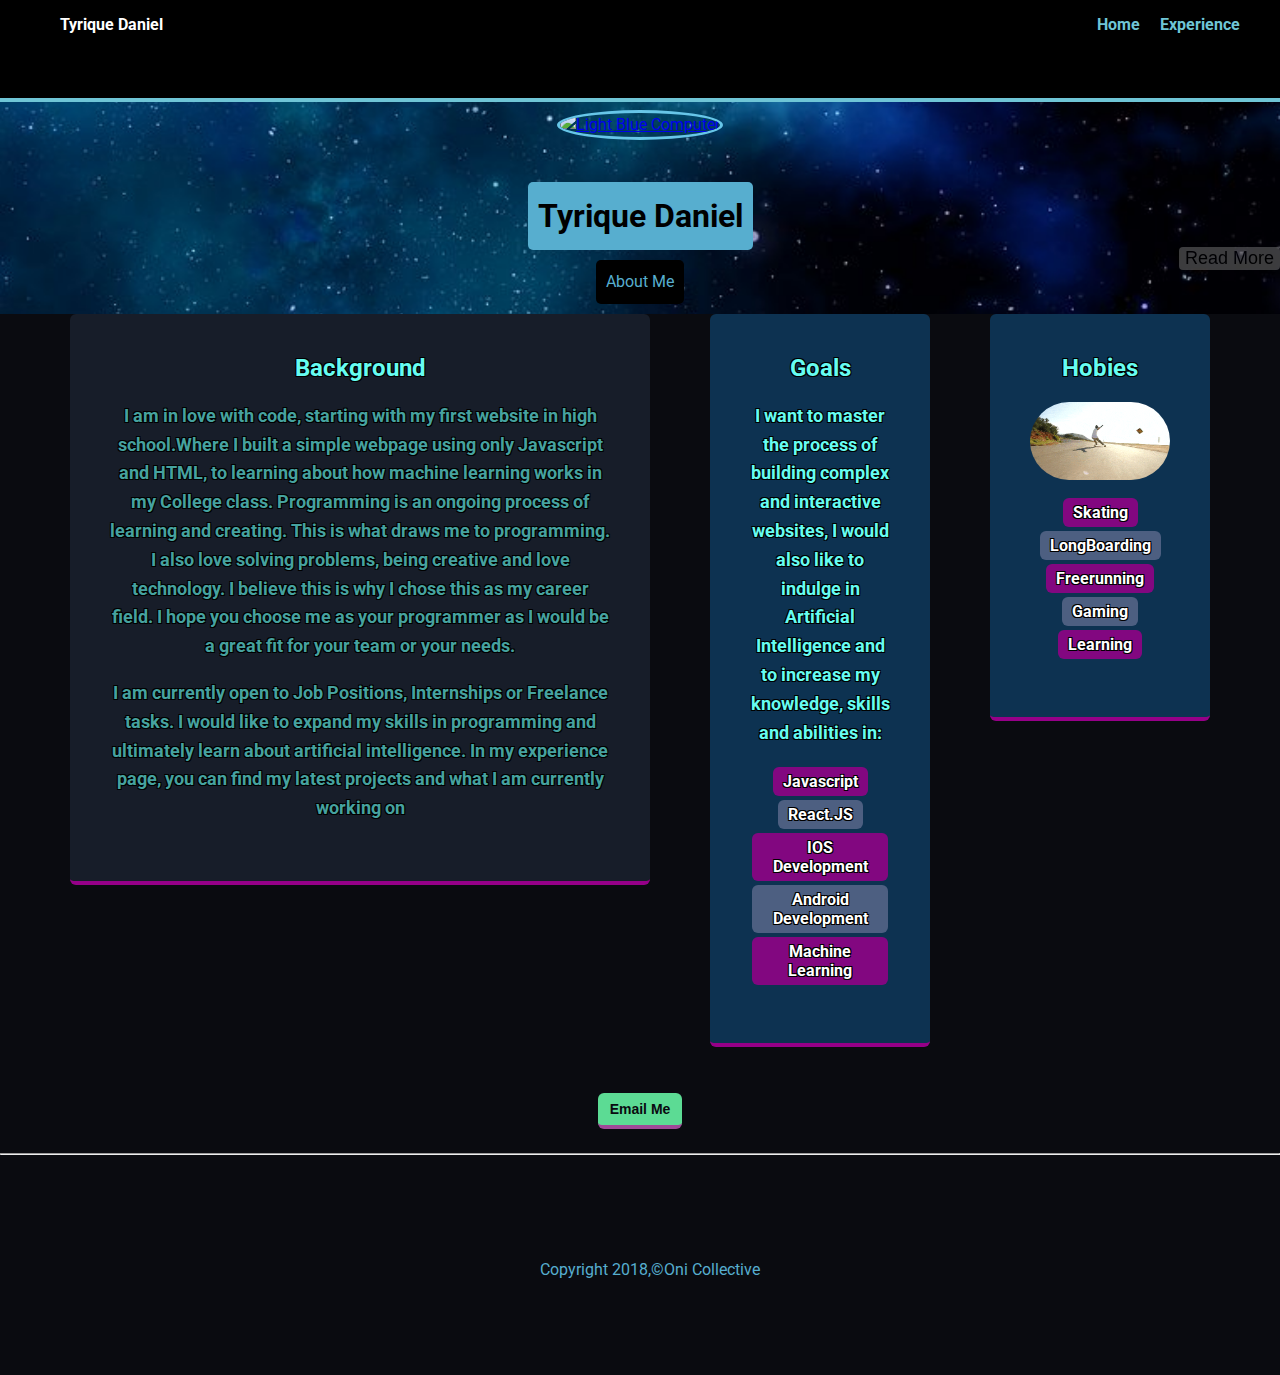
==== index.html @ 858c2ef0 "Optimization" ====
<!DOCTYPE html>
<html lang="en">
<head>
  <meta charset="utf-8">
  <title>Ty Daniel</title>
  <meta name="viewport" content="width=device-width, initial-scale=1.0">
  <meta name="description" content="HTML,CSS,Javascript,HTML5,
    CSS3,react.js,Programming,Programmer,Profile">
  <link rel="stylesheet" href="styles.css">
  <link href="https://fonts.googleapis.com/css?family=Muli%7CRoboto:400,300,500,700,900" rel="stylesheet"></head>
  <body>

    <div class="main-nav">
        <ul class="nav">
          <li class="name">Tyrique Daniel</li>
          <li><a href="./index.html">Home</a></li>
          <li><a href="./experience.html">Experience</a></li>
        </ul>
        <a href="https://codingoni.github.io/portfolioWebsite/" target="_blank" class="mobile" title="Click if you are on mobile"></a>
    </div>
    <button class="contentButton"  onclick="toContent()">Read More</button>

    <header>
        <a href="./experience.html" target="_blank">

          <img src="https://scontent-mia3-1.cdninstagram.com/vp/2bc21702e6c20b8bb7536ed292d59147/5D2D35C6/t51.2885-19/s150x150/53062045_453802738697982_8920045421888274432_n.jpg?_nc_ht=scontent-mia3-1.cdninstagram.com" title="Switch Pages" alt="Light Blue Computer" class="profile-image" >
        </a>
        <h1 class="tag name">Tyrique Daniel</h1>
      <p class="tag location">About Me</p>
    </header>

    <main id='content' class="flex">
      <div class="card">
        <h2>Background</h2>
        <p>I am in love with code, starting with my first website in high school.Where I built a simple webpage using only Javascript and HTML, to learning about how machine learning works in my College class. Programming is an ongoing process of learning and creating. This is what draws me to programming. I also love solving problems, being creative and love technology. I believe this is why I chose this as my career field. I hope you choose me as your programmer as I would be a great fit for your team or your needs. </p>
        <p>I am currently open to Job Positions, Internships or Freelance tasks. I would like to expand my skills in programming and ultimately learn about artificial intelligence. In my experience page, you can find my latest projects and what I am currently working on</p>
      </div>

      <div class="shortCard">
        <h2>Goals</h2>
        <p>I want to master the process of building complex and interactive websites, I would also like to indulge in Artificial Intelligence and to increase my knowledge, skills and abilities in:</p>
        <ul class="skills">
          <li>Javascript</li>
          <li>React.JS</li>
          <li>IOS Development</li>
          <li>Android Development</li>
          <li >Machine Learning</li>
        </ul>
      </div>
      <div class="shortCard">
        <h2>Hobies</h2>
        <img src="./longBoard.gif" alt="Person Longboarding Downhill" class="hobies-image">
        <ul class="skills">
          <li>Skating</li>
          <li>LongBoarding</li>
          <li>Freerunning</li>
          <li>Gaming</li>
          <li>Learning</li>
        </ul>

      </div>

    </main>
    <div>
      <table width="100%" cellspacing="0" cellpadding="0">
  <tr>
      <td>
          <table cellspacing="0" cellpadding="0">
              <tr>
                  <td style="border-radius: 2px;" >
                    <a href="https://mail.google.com/mail/?view=cm&fs=1&to=tyriquedaniel14@gmail.com,tyrique1.daniel@gmail.com&su=Programming-Inquiry&body=BODY" target="_blank" class="email">
                        Email Me
                    </a>
                  </td>
              </tr>
          </table>
      </td>
  </tr>
</table>
    </div>
    <button onclick="topFunction()" id="myBtn" title="Go to top">Top</button>

    <hr >
    <footer>
      <ul>
        <li><a class=" icon">OniIcon</a></li>
        <li><a href="https://www.linkedin.com/in/tyrique-daniel-764586b5/" class="social linkedin" target="_blank">LinkedIn</a></li>
        <li><a href="https://github.com/CodingOni" class="social github" target="_blank">Github</a></li>
      </ul>
      <p class="copyright">Copyright 2018,&copy;Oni Collective</p>
    </footer>
  </body>
  <style>
/* width */
::-webkit-scrollbar {
  width: 10px;
}
/* Track */
::-webkit-scrollbar-track {
  box-shadow: inset 0 0 5px grey;
  border-radius: 10px;
}
/* Handle */
::-webkit-scrollbar-thumb {
  background-image: linear-gradient(to right, rgba(87, 174, 207, 1), rgba(107, 255, 196, 1));
  border-radius: 10px;
}
/* Handle on hover */
::-webkit-scrollbar-thumb:hover {
background-image: linear-gradient(to right, rgba(107, 255, 196, 1),  rgba(87, 174, 207, 1))}
</style>
<script>
// When the user scrolls down 20px from the top of the document, show the button
window.onscroll = function() {scrollFunction()};
function scrollFunction() {
  if (document.body.scrollTop > 250 || document.documentElement.scrollTop > 250) {
    document.getElementById("myBtn").style.display = "block";
  } else {
    document.getElementById("myBtn").style.display = "none";
  }
}
// When the user clicks on the button, scroll to the top of the document
function topFunction() {
  document.body.scrollTop = 0;
  document.documentElement.scrollTop = 0;
}
</script>
<script
  src="https://code.jquery.com/jquery-3.3.1.min.js"
  integrity="sha256-FgpCb/KJQlLNfOu91ta32o/NMZxltwRo8QtmkMRdAu8="
  crossorigin="anonymous">
  </script>
 <script>
function toContent() {
  var elmnt = document.getElementById("content");
  elmnt.scrollIntoView();
}
</script>
  </html>
---- styles.css ----
margin-bottom: -/* Global Layout Set-up */
* {
  box-sizing: border-box;
}

body {
    margin: 0;
    padding: 0;
    text-align: center;
    font-family: 'Roboto', sans-serif;
    color: #57aecf;
    background: #003a65;
}
/* Link Styles */

.nav a {
  text-decoration: none;
  color: #1e7ba8;
}
.nav a:hover {
  color: white;
}

/* Section Styles */

.main-nav {
  width: 100%;
  background: black;
  min-height: 30px;
  padding: 10px;
  position: fixed;
  text-align: center;
}
.nav {
  display: flex;
  justify-content: space-around;
  font-weight: 700;
  list-style-type: none;
  margin: 0 auto;
  padding: 0;
}

.nav .name {
    display: block;
    margin-right: auto;
    color: white;
}
.nav li {
  padding: 5px 10px 10px 10px;
}
.nav a {
  transition: all .5s;
}
.nav a:hover {
  color: white
}


header {
  line-height: 1.5;
}

header .profile-image:hover {
  transform: scale(1.1) rotate(360deg);
  border: 3px solid #960088;
}
.tag {
  background-color: #57aecf;
  color: black;
  padding: 10px;
  border-radius: 5px;
  display: table;
  margin: 10px auto;
}
.location {
  background-color: black;
  color: #57aecf;
}
.card {
  margin: 30px;
  padding: 20px 40px 40px;
  max-width: 500px;
  text-align: center;
  background: #137acca8;
  border-bottom: 4px solid 	#960088;
    border-radius: 6px;
  transition: all .5s;

}

.shortCard {
    margin: 30px;
    padding: 20px 40px 40px;
    max-width: 500px;
    text-align: center;
    background: #137acc59;
    border-bottom: 4px solid 	#960088;
    border-radius: 6px;
    transition: all .5s;
    width: 25%;
    height: 50%;
}
.card:hover {
  border-color: #002746;
}
.shortCard:hover {
  border-color: #002746;
}

ul.skills {
  padding: 0;
  text-align: center;
}

.skills li {
  border-radius: 6px;
  display: inline-block;
  background: #c104ff85;
  color: white;
  padding: 5px 10px;
  margin: 2px;
}

.skills li:nth-child(odd) {
  background: #960088;
}

footer {
  width: 100%;
  min-height: 30px;
  padding: 20px 0 40px 20px;
}

footer .copyright {
  top: -8px;
  font-size: .75em;
}

footer ul {
  list-style-type: none;
  margin: 0;
  padding: 0;
}

footer ul li {
  display: inline-block;
}

a.social {
  display: inline-block;
  text-indent: -9999px;
  margin-left: 5px;
  width: 30px;
  height: 30px;
  background-size: 30px 30px;
  opacity: .4;
  transition: all .5s;
}
a.twitter {
  background-image: url(images/twitter.svg);
}
a.linkedin {
  background-image: url(images/linkedin.svg);
}
a.github {
  background-image: url(images/github.svg);
}
a.social:hover {
  opacity: 1;
}
.clearfix {
  clear: both;
}


  .card,.shortCard{
    max-height: 50%;
  }

  }

  header {
    min-height: 470px;
  }

  .nav {
    max-width: 1200px;
    padding: 0 30px;
  }


  main {
    padding-top: 20px;
  }


    .card p {
      color: #46a29f;
      /* line-height: 1.6em; */
      /* font-size: 15px; */
    }

  footer {
    font-size: 1.3em;
    max-width: 1200px;
    margin: 40px auto;
  }

}

h2 {
	text-shadow:
		-1px -1px 0 #000,
		1px -1px 0 #000,
		-1px 1px 0 #000,
		1px 1px 0 #000;
}

.card a, .shortCard a{
  color: black;
  text-decoration: none;
}

.card a:hover, .shortCard a:hover{
  color: #e8a87c;
  font-style: italic;
}




tr {
    padding: 8px 12px;
    /* border: 1px solid #5cdb94; */
    border-radius: 2px;
    font-family: Helvetica, Arial, sans-serif;
    font-size: 14px;
    /* background-color: #5cdb94; */
    color: #065089;
    text-decoration: none;
    font-weight: bold;
    display: inline-block;
}

@media only screen and (max-width: 600px) {
  .shortCard {
    width: 50%;
    margin-left: 25%
  }

}

.mobile {
    padding: 8px 1.3em;
    background-image: url(https://image.flaticon.com/icons/svg/254/254040.svg);
    font-family: Helvetica, Arial, sans-serif;
    font-size: 14px;
    color: #ffffff;
    display: inline-block;
}
@media only screen and (max-width: 600px) {
 header {
    background:  url('./mobile.jpg') no-repeat top center ;
  }
  .mobile{
display: none;
  }

.nav a {
  text-decoration: none;
  color: #357290;
  margin-bottom: 2em;
  font-size: 20px;
}
.main-nav {
  display: none;
}

.card{
  margin-top: 3.1em;
}
}

.icon {
  background-image:url(https://www.flaticon.com/premium-icon/icons/svg/1618/1618812.svg);
  display: inline-block;
  text-indent: -9999px;
  margin-left: 5px;
  width: 30px;
  height: 30px;
  background-size: 30px 30px;
  transition: all .5s;
}
0px;/* Global Layout Set-up */
* {
  box-sizing: border-box;
}

body {
    margin: 0;
    padding: 0;
    text-align: center;
    font-family: 'Roboto', sans-serif;
    color: #57aecf;
    background: #0a0b10;
}
/* Link Styles */

.nav a {
  text-decoration: none;
  color: #6fc5d6;
}
.nav a:hover {
  color: white;
}

/* Section Styles */

.main-nav {
  width: 100%;
  background: black;
  min-height: 30px;
  padding: 10px;
  position: fixed;
  text-align: center;
  border-bottom: 4px solid #6fc5d6;
  opacity: 0.5;
}


.main-nav:hover {
  width: 100%;
  background: black;
  min-height: 30px;
  padding: 10px;
  position: fixed;
  text-align: center;
  border-bottom: 4px solid #6fc5d6;
  opacity: 1.5;
}
.nav {
  display: flex;
  justify-content: space-around;
  font-weight: 700;
  list-style-type: none;
  margin: 0 auto;
  padding: 0;
}

.nav .name {
    display: block;
    margin-right: auto;
    color: white;
}
.nav li {
  padding: 5px 10px 10px 10px;
}
.nav a {
  transition: all .5s;
}
.nav a:hover {
  color: white
}

header {
  text-align: center;
  background: url('./banner.jpg') no-repeat top center;
  /* background-size: cover; */
  overflow: hidden;
  padding-top: 60px;
  margin-bottom: -50px;
  background-size: 100%;
}
header {
  line-height: 1.5;
}
header .profile-image {
  margin-top: 50px;
  width: 150px;
  height: 150px;
  border-radius: 70%;
  border: 3px solid #67c6e8;
  transition: all .5s;
  margin-bottom: 2em;
  background-size: 100%;
}
header .profile-image:hover {
  transform: scale(1.1) rotate(360deg);
  border: 3px solid #960088;
}
.tag {
  background-color: #57aecf;
  color: black;
  padding: 10px;
  border-radius: 5px;
  display: table;
  margin: 10px auto;
}
.location {
  background-color: black;
  color: #57aecf;
}
.card {
  margin: 30px;
  padding: 20px 40px 40px;
  max-width: 500px;
  text-align: center;
  background: #171d29;
  border-bottom: 4px solid 	#960088;
  border-radius: 6px;
  transition: all .5s;
}

.shortCard {
    margin: 30px;
    padding: 20px 40px 40px;
    max-width: 500px;
    text-align: center;
    background: #137acc59;
    border-bottom: 4px solid 	#960088;
    border-radius: 6px;
    transition: all .5s;
    width: 25%;
    height: 50%;
}
.card:hover {
  border-color: #002746
}
.shortCard:hover {
  border-color: #002746
}

ul.skills {
  padding: 0;
  text-align: center;
}

.skills li {
  border-radius: 6px;
  display: inline-block;
  background: #f4d3ff47;
  color: white;
  padding: 5px 10px;
  margin: 2px;
}

.skills li:nth-child(odd) {
  background: #960088db;
}

footer {
  width: 100%;
  min-height: 30px;
  padding: 20px 0 40px 20px;
}

footer .copyright {
  top: -8px;
  font-size: .75em;
}

footer ul {
  list-style-type: none;
  margin: 0;
  padding: 0;
}

footer ul li {
  display: inline-block;
}

a.social {
  display: inline-block;
  text-indent: -9999px;
  margin-left: 5px;
  width: 30px;
  height: 30px;
  background-size: 30px 30px;
  opacity: .4;
  transition: all .5s;
}
a.twitter {
  background-image: url(images/twitter.svg);
}
a.linkedin {
  background-image: url(images/linkedin.svg);
}
a.github {
  background-image: url(images/github.svg);
}
a.social:hover {
  opacity: 1;
}
.clearfix {
  clear: both;
}

/* Styles for larger screens */
@media screen and (min-width: 720px) {

  .flex {
      display: -ms-flexbox;      /* TWEENER - IE 10 */
      display: flex;
      max-width: 1200px;
      -ms-flex-pack: distribute;
      justify-content: space-around;
      margin: 0 auto;
  }
.contentButton{
  right: 47.3%;
}
  header {
    min-height: 0px;
  }

  .nav {
    max-width: 1200px;
    padding: 0 30px;
  }


  main {
    padding-top: 20px;
  }

  main p {
    line-height: 1.6em;
    font-size: 18px;
    font-weight: bold;
  }

  footer {
    font-size: 1.3em;
    max-width: 1200px;
    margin: 40px auto;
  }

  .card{
    margin-bottom: auto;
  }

}

h2 {
	text-shadow:
		-1px -1px 0 #000,
		1px -1px 0 #000,
		-1px 1px 0 #000,
		1px 1px 0 #000;
}

.card a, .shortCard a{
  color: white;
  text-decoration: none;
}

.card a:hover, .shortCard a:hover{
  color: #e8a87c;
  font-style: italic;
}


.card-image{
  width: 50%;
  border-radius: 1.5em;
  max-height: 35%;
  display: flow-root;
  margin: auto;
}


tr {
    /* padding: 8px 12px; */
    /* border: 1px solid #5cdb94; */
    /* border-radius: 2px; */
    /* font-family: Helvetica, Arial, sans-serif; */
    font-size: 14px;
    /* background-color: #5cdb94; */
    /* color: #065089; */
    /* text-decoration: none; */
    /* font-weight: bold; */
    /* display: inline-block; */
}

@media only screen and (max-width: 600px) {
  .shortCard {
    width: 50%;
    margin-left: 25%
  }

}

.mobile {
    /* padding: 8px 1px; */
    background-image: url(https://image.flaticon.com/icons/svg/254/254040.svg);
    font-family: Helvetica, Arial, sans-serif;
    font-size: 14px;
    color: #ffffff;
    display: inline-block;
    margin:  auto;
    padding: 20px;
}
@media only screen and (max-width: 600px) {
 header {
    background:  url('https://images.unsplash.com/photo-1526498460520-4c246339dccb?ixlib=rb-1.2.1&ixid=eyJhcHBfaWQiOjEyMDd9&auto=format&fit=crop&w=1050&q=80') no-repeat top center ;
  }
  .mobile, .contentButton{
display: none;
  }

.nav a {
  text-decoration: none;
  color: #1e7ba8;
  margin-bottom: 2em;
  font-size: 20px;
}
.main-nav {
  display: none;
}
header{
 margin-top: -75px
}

.card{
  margin-top: 3.1em;
  width: auto;
}
.shortCard{
  margin: auto;
  margin-top: 50px
}

-webkit-scrollbar {
    display: none;
}
.skills li {
     word-wrap: break-word;
}

}

.icon {
  background-image:url(https://www.flaticon.com/premium-icon/icons/svg/1618/1618812.svg);
  display: inline-block;
  text-indent: -9999px;
  margin-left: 5px;
  width: 30px;
  height: 30px;
  background-size: 30px 30px;
  transition: all .5s;
}

html, body {
    max-width: 100%;
    overflow-x: hidden;
}

a.email {
  padding: 8px 12px;
  font-family: Helvetica Arial, sans-serif;
  font-size: 14px;
  color: #0a0b10;
  text-decoration: none;
  font-weight: bold;
  display: inline-block;
  border-bottom: 4px solid 	#a04998;
  border-radius: 6px;
  transition: all .5s;
  background-color: #5cdb94;
}

.email:hover {
  border-color: #002746
}

.email:active {
  color: aqua;
  background-color: #3e8e41;
  box-shadow: inset 10px 10px 5px #888888,
                    inset -10px -10px 5px #888888;
    transform: translateY(4px);
}

.hobies-image{
  width: 100%;
  border-radius: 100em;
  max-height: 35%;
  display: flow-root;
  margin: auto;
}

#myBtn {
  display: none;
  position: fixed;
  bottom: 20px;
  right: 30px;
  z-index: 99;
  font-size: 18px;
  border: none;
  outline: none;
  background-color: #c5c6c8;
  color: #0a0b10;
  cursor: pointer;
  padding: 15px;
  border-radius: 4px;
}

#myBtn:hover {
  background-color: black;
  color: #fc4444;
}

.contentButton {
  display: show;
  position: fixed;
  bottom: 70%;
  right: 0;
  left: auto;
  z-index: 100;
  font-size: 18px;
  border: none;
  outline: none;
  background-color: #c5c6c8;
  color: #000000;
  cursor: pointer;
  padding: x;
  border-radius: 4px;
  opacity: 0.3;
}

.contentButton:hover {
  background-color: black;
  color: #fc4444;

}

@font-face {
  font-family: 'Arvo';
  font-display: swap;
  src: local('Arvo'), url(https://fonts.gstatic.com/s/arvo/v9/rC7kKhY-eUDY-ucISTIf5PesZW2xOQ-xsNqO47m55DA.woff2) format('woff2');
}

div.card, div.shortCard{
  color: #66fcf1;
  font-weight: bold;
  text-shadow:
   -1px -1px 0 #000,
    1px -1px 0 #000,
    -1px 1px 0 #000,
     1px 1px 0 #000;
}
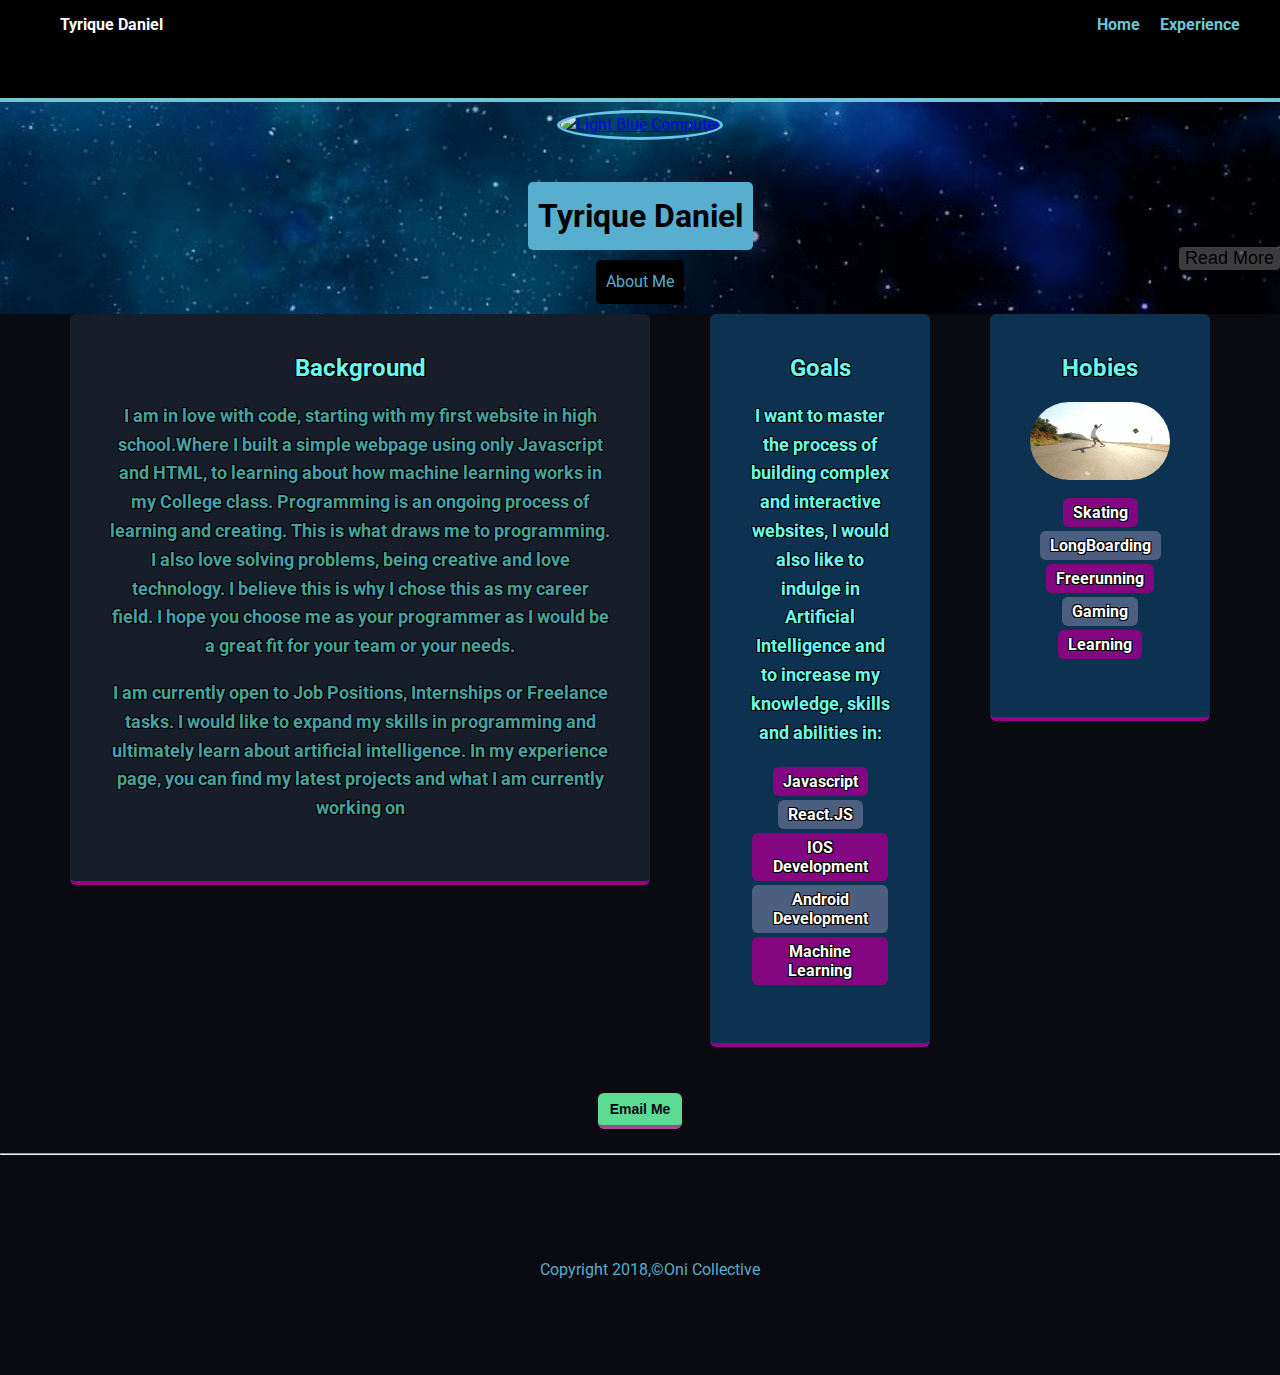
==== commit 58dcb301: "." ====
--- a/index.html
+++ b/index.html
@@ -1,6 +1,7 @@
 <!DOCTYPE html>
 <html lang="en">
 <head>
+  <link rel="shortcut icon" href="favicon.ico" >
   <meta charset="utf-8">
   <title>Ty Daniel</title>
   <meta name="viewport" content="width=device-width, initial-scale=1.0">
@@ -16,12 +17,12 @@
           <li><a href="./index.html">Home</a></li>
           <li><a href="./experience.html">Experience</a></li>
         </ul>
-        <a href="https://codingoni.github.io/portfolioWebsite/" target="_blank" class="mobile" title="Click if you are on mobile"></a>
+        <a href="https://codingoni.github.io/portfolioWebsite/" target="_blank" rel="noreferrer" class="mobile" title="Click if you are on mobile"></a>
     </div>
     <button class="contentButton"  onclick="toContent()">Read More</button>
 
     <header>
-        <a href="./experience.html" target="_blank">
+        <a href="./experience.html" target="_blank" rel="noreferrer">
 
           <img src="https://scontent-mia3-1.cdninstagram.com/vp/2bc21702e6c20b8bb7536ed292d59147/5D2D35C6/t51.2885-19/s150x150/53062045_453802738697982_8920045421888274432_n.jpg?_nc_ht=scontent-mia3-1.cdninstagram.com" title="Switch Pages" alt="Light Blue Computer" class="profile-image" >
         </a>
@@ -68,7 +69,7 @@
           <table cellspacing="0" cellpadding="0">
               <tr>
                   <td style="border-radius: 2px;" >
-                    <a href="https://mail.google.com/mail/?view=cm&fs=1&to=tyriquedaniel14@gmail.com,tyrique1.daniel@gmail.com&su=Programming-Inquiry&body=BODY" target="_blank" class="email">
+                    <a href="https://mail.google.com/mail/?view=cm&fs=1&to=tyriquedaniel14@gmail.com,tyrique1.daniel@gmail.com&su=Programming-Inquiry&body=BODY" target="_blank" rel="noreferrer" class="email">
                         Email Me
                     </a>
                   </td>
@@ -84,8 +85,8 @@
     <footer>
       <ul>
         <li><a class=" icon">OniIcon</a></li>
-        <li><a href="https://www.linkedin.com/in/tyrique-daniel-764586b5/" class="social linkedin" target="_blank">LinkedIn</a></li>
-        <li><a href="https://github.com/CodingOni" class="social github" target="_blank">Github</a></li>
+        <li><a href="https://www.linkedin.com/in/tyrique-daniel-764586b5/" class="social linkedin" target="_blank rel="noreferrer"">LinkedIn</a></li>
+        <li><a href="https://github.com/CodingOni" class="social github" target="_blank" rel="noreferrer">Github</a></li>
       </ul>
       <p class="copyright">Copyright 2018,&copy;Oni Collective</p>
     </footer>
--- a/styles.css
+++ b/styles.css
@@ -257,6 +257,19 @@
     font-size: 14px;
     color: #ffffff;
     display: inline-block;
+    opacity: 0.5;
+}
+
+.mobile:hover {
+    /* padding: 8px 1px; */
+    background-image: url(https://image.flaticon.com/icons/svg/254/254040.svg);
+    font-family: Helvetica, Arial, sans-serif;
+    font-size: 14px;
+    color: #ffffff;
+    display: inline-block;
+    margin:  auto;
+    padding: 20px;
+    opacity: 1;
 }
 @media only screen and (max-width: 600px) {
  header {
@@ -749,3 +762,17 @@
     -1px 1px 0 #000,
      1px 1px 0 #000;
 }
+
+a.email:hover {
+    padding: 8px 12px;
+    font-family: Helvetica Arial, sans-serif;
+    font-size: 14px;
+    color: #a04998;
+    text-decoration: none;
+    font-weight: bold;
+    display: inline-block;
+    border-bottom: 4px solid #a04998;
+    border-radius: 6px;
+    transition: all .5s;
+    background-color: #5cdb94;
+}
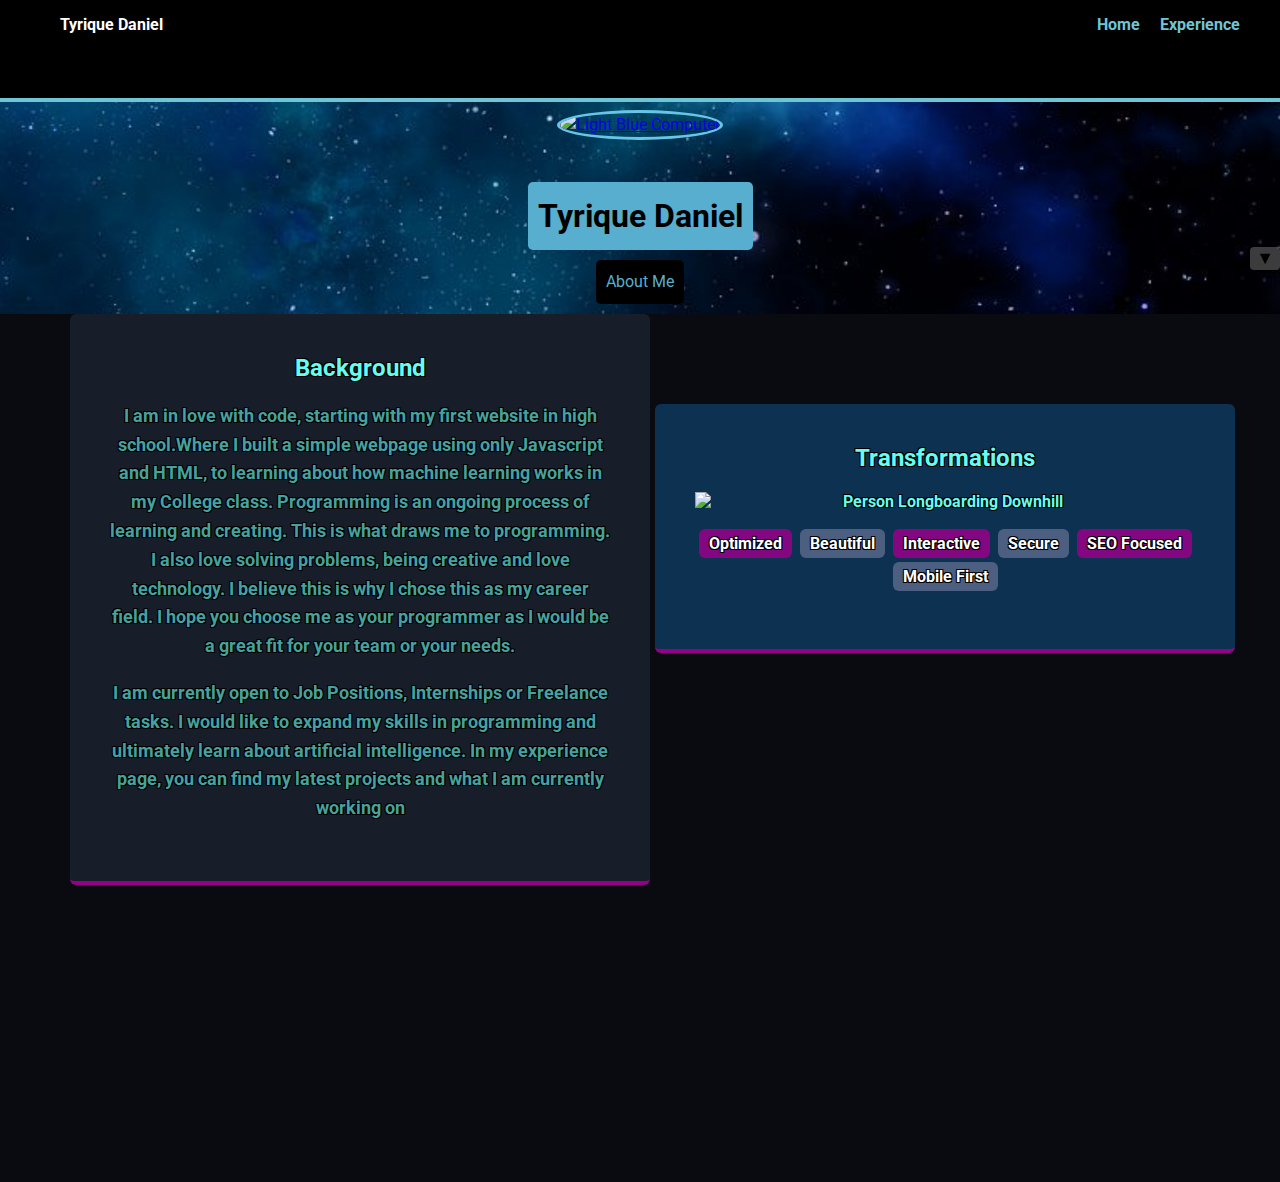
==== commit 923ab8f7: "Added pointer on Mobile" ====
--- a/index.html
+++ b/index.html
@@ -19,47 +19,41 @@
         </ul>
         <a href="https://codingoni.github.io/portfolioWebsite/" target="_blank" rel="noreferrer" class="mobile" title="Click if you are on mobile"></a>
     </div>
-    <button class="contentButton"  onclick="toContent()">Read More</button>
+    <button class="contentButton"  onclick="toContent()">▼</button>
 
     <header>
-        <a href="./experience.html" target="_blank" rel="noreferrer">
-
-          <img src="https://scontent-mia3-1.cdninstagram.com/vp/2bc21702e6c20b8bb7536ed292d59147/5D2D35C6/t51.2885-19/s150x150/53062045_453802738697982_8920045421888274432_n.jpg?_nc_ht=scontent-mia3-1.cdninstagram.com" title="Switch Pages" alt="Light Blue Computer" class="profile-image" >
-        </a>
+      <a href="index.html" target="_blank" rel="noreferrer">
+        <img  id="headerImg" src="https://scontent-mia3-1.cdninstagram.com/vp/2bc21702e6c20b8bb7536ed292d59147/5D2D35C6/t51.2885-19/s150x150/53062045_453802738697982_8920045421888274432_n.jpg?_nc_ht=scontent-mia3-1.cdninstagram.com" title="Switch Pages" alt="Light Blue Computer" class="profile-image" >
+        <img class="pointer" "style=" display: none ;padding-left: 0px; margin-left: -150px;"src="https://img.icons8.com/dusk/64/000000/cursor.png"">
+      </a>
         <h1 class="tag name">Tyrique Daniel</h1>
       <p class="tag location">About Me</p>
     </header>
 
     <main id='content' class="flex">
       <div class="card">
-        <h2>Background</h2>
+        <h2 style="margin-right: 0px;">Background</h2>
         <p>I am in love with code, starting with my first website in high school.Where I built a simple webpage using only Javascript and HTML, to learning about how machine learning works in my College class. Programming is an ongoing process of learning and creating. This is what draws me to programming. I also love solving problems, being creative and love technology. I believe this is why I chose this as my career field. I hope you choose me as your programmer as I would be a great fit for your team or your needs. </p>
         <p>I am currently open to Job Positions, Internships or Freelance tasks. I would like to expand my skills in programming and ultimately learn about artificial intelligence. In my experience page, you can find my latest projects and what I am currently working on</p>
       </div>
 
-      <div class="shortCard">
-        <h2>Goals</h2>
-        <p>I want to master the process of building complex and interactive websites, I would also like to indulge in Artificial Intelligence and to increase my knowledge, skills and abilities in:</p>
+
+      <div style="width: 70%;margin: auto; margin-top: 10%     ;" class="shortCard">
+        <h2>Transformations</h2>
+        <img src="images/transformations.gif" alt="Person Longboarding Downhill" class="hobies-image">
         <ul class="skills">
-          <li>Javascript</li>
-          <li>React.JS</li>
-          <li>IOS Development</li>
-          <li>Android Development</li>
-          <li >Machine Learning</li>
-        </ul>
-      </div>
-      <div class="shortCard">
-        <h2>Hobies</h2>
-        <img src="./longBoard.gif" alt="Person Longboarding Downhill" class="hobies-image">
-        <ul class="skills">
-          <li>Skating</li>
-          <li>LongBoarding</li>
-          <li>Freerunning</li>
-          <li>Gaming</li>
-          <li>Learning</li>
+          <li>Optimized</li>
+          <li>Beautiful</li>
+          <li>Interactive</li>
+          <li>Secure</li>
+          <li>SEO Focused</li>
+          <li>Mobile First</li>
+
         </ul>
 
       </div>
+
+
 
     </main>
     <div>
@@ -79,7 +73,7 @@
   </tr>
 </table>
     </div>
-    <button onclick="topFunction()" id="myBtn" title="Go to top">Top</button>
+    <button onclick="topFunction()" id="myBtn" title="Go to top">▲</button>
 
     <hr >
     <footer>
--- a/styles.css
+++ b/styles.css
@@ -271,6 +271,7 @@
     padding: 20px;
     opacity: 1;
 }
+/* */
 @media only screen and (max-width: 600px) {
  header {
     background:  url('./mobile.jpg') no-repeat top center ;
@@ -519,6 +520,10 @@
       justify-content: space-around;
       margin: 0 auto;
   }
+
+  body > header > a > img.pointer{
+    display: none
+  }
 .contentButton{
   right: 47.3%;
 }
@@ -550,6 +555,7 @@
 
   .card{
     margin-bottom: auto;
+    margin-right: 0px;
   }
 
 }
@@ -613,9 +619,29 @@
     margin:  auto;
     padding: 20px;
 }
+
+/* Mobile Optimization*/
 @media only screen and (max-width: 600px) {
  header {
     background:  url('https://images.unsplash.com/photo-1526498460520-4c246339dccb?ixlib=rb-1.2.1&ixid=eyJhcHBfaWQiOjEyMDd9&auto=format&fit=crop&w=1050&q=80') no-repeat top center ;
+  }
+#headerImg{
+      margin-right: 60px;
+}
+
+  .pointer{
+    visibility: visible;
+    padding-left: 0px;
+    margin-left: -150px;";;
+  }
+
+
+body > div:nth-child(5) > table > tbody > tr > td > table > tbody > tr > td > a{
+  margin-left: 170px;
+}
+  .shortcardWorking{
+    width: 100%;
+    margin: auto auto 10px auto;
   }
   .mobile, .contentButton{
 display: none;
@@ -696,7 +722,7 @@
 
 .hobies-image{
   width: 100%;
-  border-radius: 100em;
+  /* border-radius: 100em; */
   max-height: 35%;
   display: flow-root;
   margin: auto;
@@ -776,3 +802,16 @@
     transition: all .5s;
     background-color: #5cdb94;
 }
+
+html, body {
+    height: 100%;
+    margin: 0;
+}
+
+body > div:nth-child(5) > table > tbody > tr > td > table > tbody > tr > td > a{
+  margin-left: 500px;
+}
+
+body > header > a > img.pointer{
+
+}
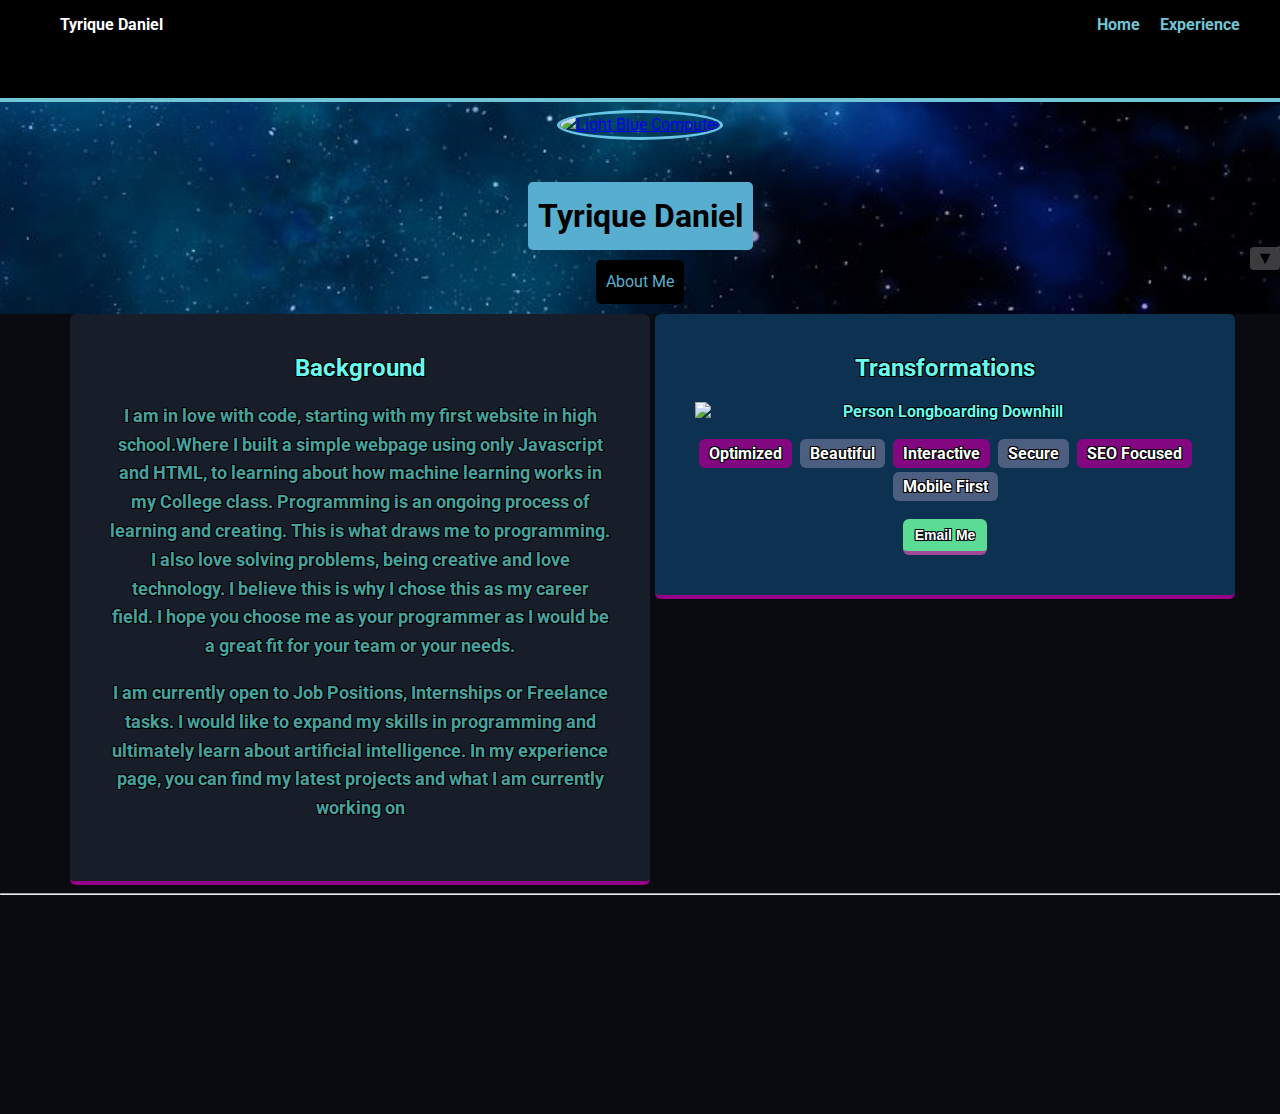
==== commit 863934f7: "styled email button" ====
--- a/index.html
+++ b/index.html
@@ -22,7 +22,7 @@
     <button class="contentButton"  onclick="toContent()">▼</button>
 
     <header>
-      <a href="index.html" target="_blank" rel="noreferrer">
+      <a href="experience.html" target="_blank" rel="noreferrer">
         <img  id="headerImg" src="https://scontent-mia3-1.cdninstagram.com/vp/2bc21702e6c20b8bb7536ed292d59147/5D2D35C6/t51.2885-19/s150x150/53062045_453802738697982_8920045421888274432_n.jpg?_nc_ht=scontent-mia3-1.cdninstagram.com" title="Switch Pages" alt="Light Blue Computer" class="profile-image" >
         <img class="pointer" "style=" display: none ;padding-left: 0px; margin-left: -150px;"src="https://img.icons8.com/dusk/64/000000/cursor.png"">
       </a>
@@ -38,7 +38,7 @@
       </div>
 
 
-      <div style="width: 70%;margin: auto; margin-top: 10%     ;" class="shortCard">
+      <div style="width: 70%;margin: auto; margin-top: 30px;" class="shortCard">
         <h2>Transformations</h2>
         <img src="images/transformations.gif" alt="Person Longboarding Downhill" class="hobies-image">
         <ul class="skills">
@@ -50,29 +50,15 @@
           <li>Mobile First</li>
 
         </ul>
-
+        <a style="color:white;" href="https://mail.google.com/mail/?view=cm&fs=1&to=tyriquedaniel14@gmail.com,tyrique1.daniel@gmail.com&su=Programming-Inquiry&body=BODY" target="_blank" rel="noreferrer" class="email">
+            Email Me
+        </a>
       </div>
 
 
 
     </main>
-    <div>
-      <table width="100%" cellspacing="0" cellpadding="0">
-  <tr>
-      <td>
-          <table cellspacing="0" cellpadding="0">
-              <tr>
-                  <td style="border-radius: 2px;" >
-                    <a href="https://mail.google.com/mail/?view=cm&fs=1&to=tyriquedaniel14@gmail.com,tyrique1.daniel@gmail.com&su=Programming-Inquiry&body=BODY" target="_blank" rel="noreferrer" class="email">
-                        Email Me
-                    </a>
-                  </td>
-              </tr>
-          </table>
-      </td>
-  </tr>
-</table>
-    </div>
+
     <button onclick="topFunction()" id="myBtn" title="Go to top">▲</button>
 
     <hr >
